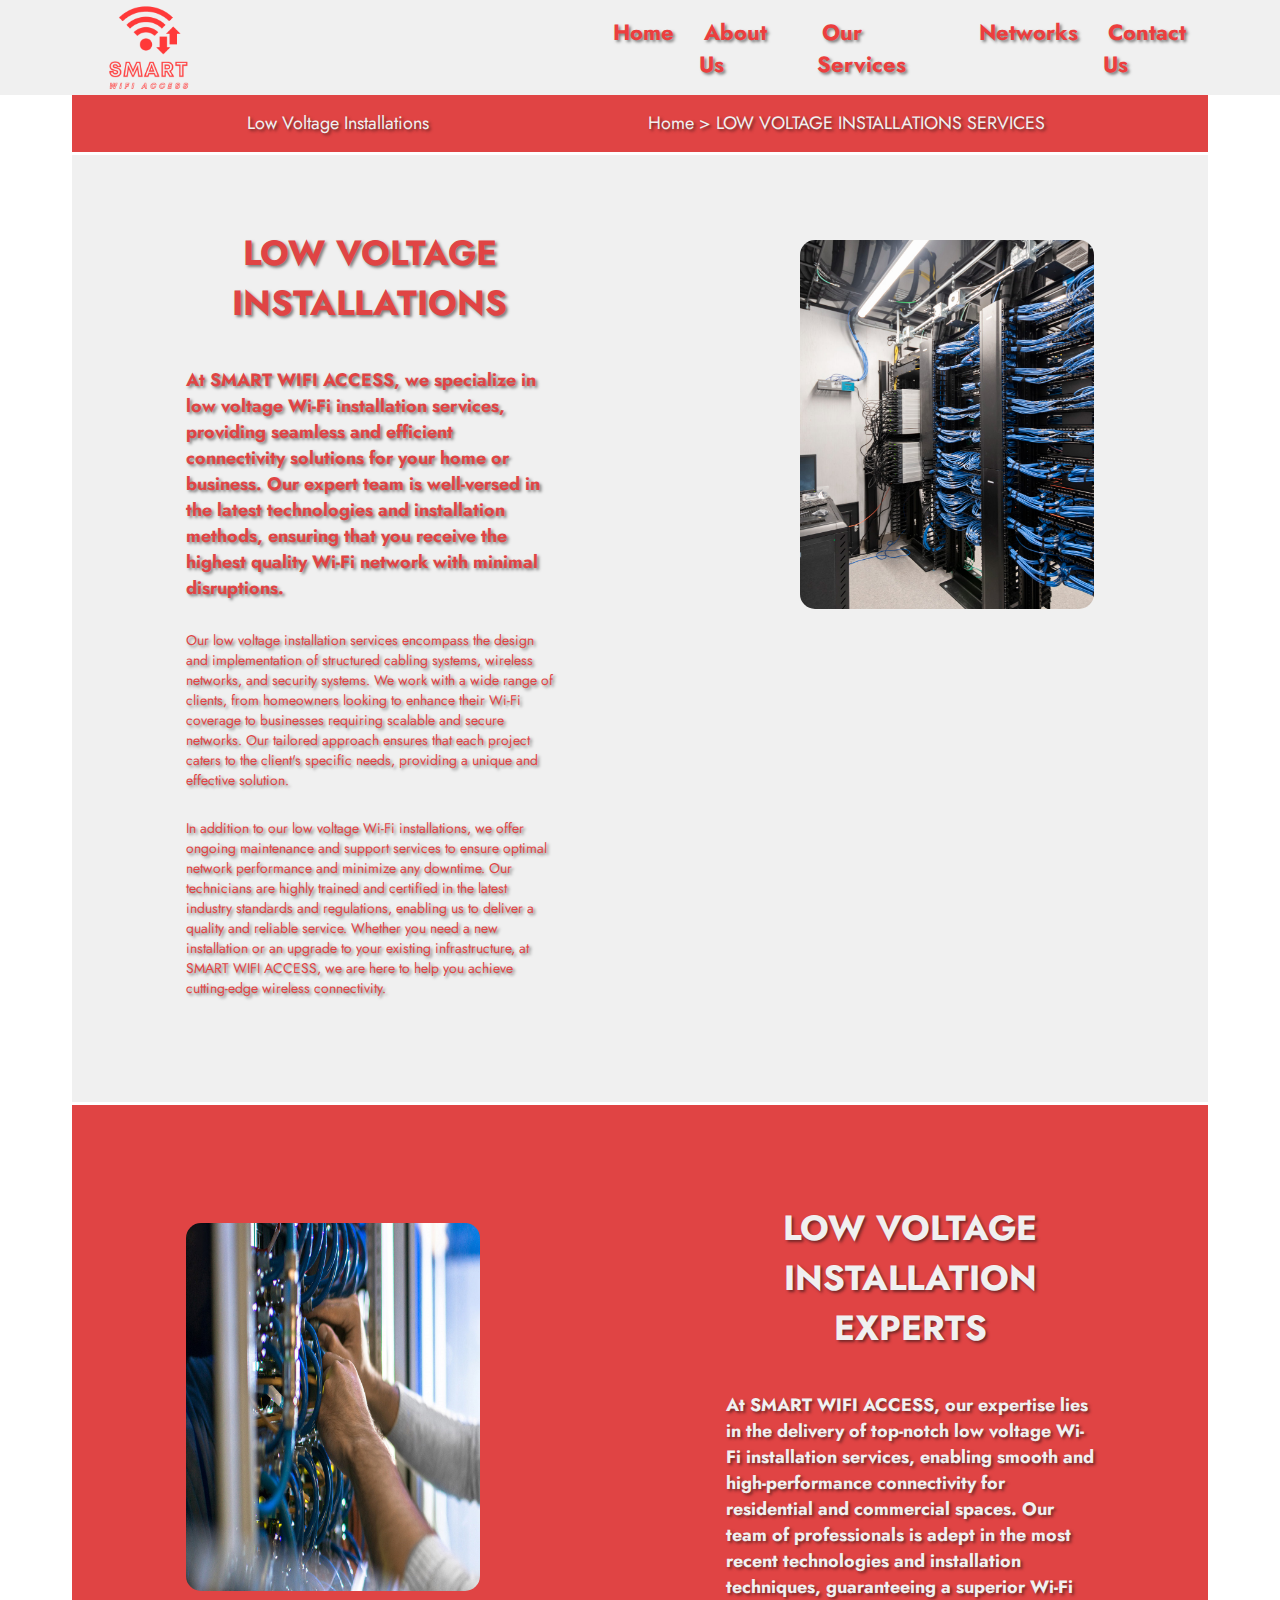
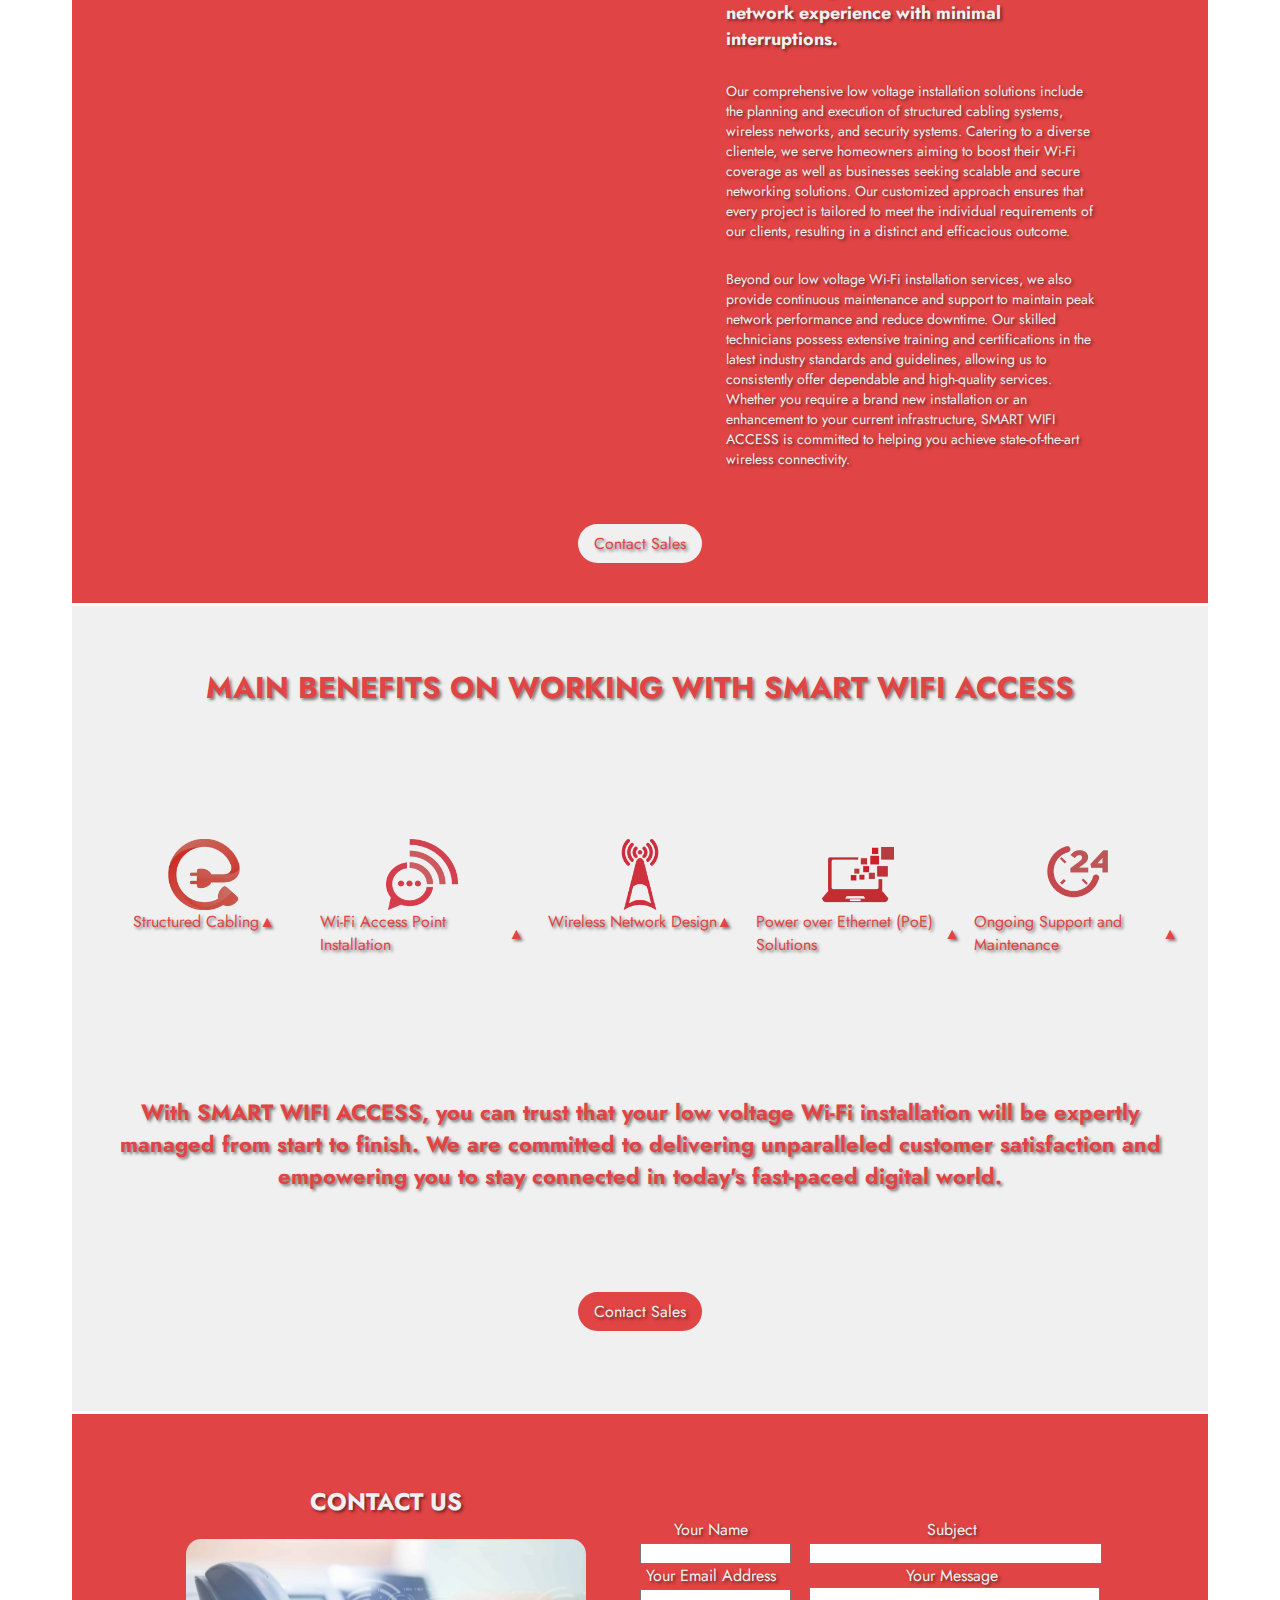
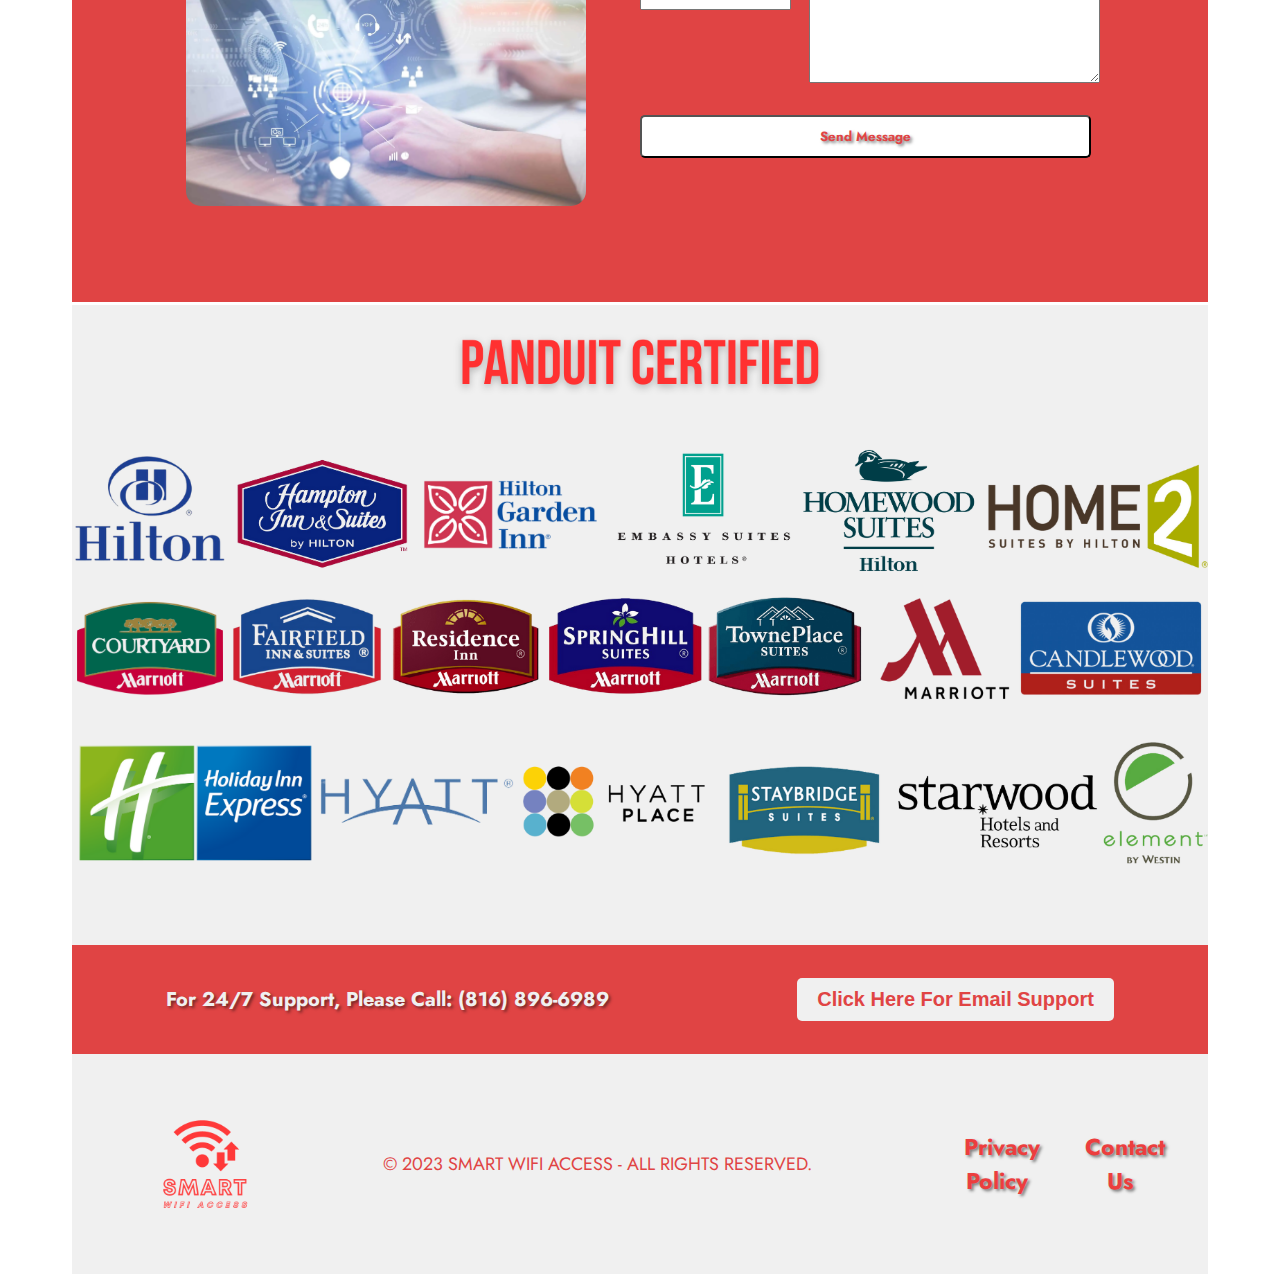
==== avsystems.html @ 321144a5 "[cambiosv2]" ====
<!DOCTYPE html>
<html lang="en">
<head>
    <meta charset="UTF-8">
    <meta name="viewport" content="width=device-width, initial-scale=1.0">
    <meta http-equiv="Cache-Control" content="no-store">
    <meta name="viewport" content="width=device-width, initial-scale=1.0">
    <title>Smart WiFi Access</title>
    <link href="https://fonts.googleapis.com/css2?family=Jost:wght@600&display=swap" rel="stylesheet">
    <link rel="stylesheet" href="avsystems_styles.css">
    <link rel="icon" href="img/Smart logo 1500x1500.png" type="image/x-icon">
    <script src="https://code.jquery.com/jquery-3.6.0.min.js"></script>
</head>
<body>
    <header>
        <div class="logo-container">
          <img src="img/logo500x500.png" alt="Smart WiFi Access Logo" class="logo">
        </div>
        <button id="menu-btn">&#9776;</button>
        <nav class="navbar">
          <ul class="nav-list">
            <li><a href="index">Home</a></li>
            <li class="dropdown">
              <a href="#certifications" class="dropdown-item dropdown-transition">About Us</a>
              <div class="dropdown-content">
                <a href="news" class="dropdown-item dropdown-transition">NEWS</a>
              </div>
            </li>
            <li class="dropdown">
              <a href="#gallery" class="dropdown-item dropdown-transition">Our Services</a>
              <div class="dropdown-content">
                <a href="lowvoltageinstallations" class="dropdown-item dropdown-transition">LOW VOLTAGE INSTALLATIONS</a>
                <a href="pbxinstalls" class="dropdown-item dropdown-transition">PBX INSTALLS</a>
                <a href="networkdesigns" class="dropdown-item dropdown-transition">NETWORK DESIGNS AND INSTALLATIONS</a>
                <a href="lowvoltageequipment" class="dropdown-item dropdown-transition">LOW VOLTAGE EQUIPMENT TESTER AND REPORTS</a>
              </div>
            </li>
            <li class="dropdown">
              <a href="#Panduit" class="dropdown-item dropdown-transition">Networks</a>
              <div class="dropdown-content">
                <a href="testerreports" class="dropdown-item dropdown-transition">TESTER REPORTS AND 24/7 SUPPORT SERVICES</a>
                <a href="cctvtechnology" class="dropdown-item dropdown-transition">CCTV TECHNOLOGY SOLUTIONS</a>
                <a href="avsystems" class="dropdown-item dropdown-transition">CUSTOM A/V SYSTEMS</a>
              </div>
            </li>
            <li><a href="contact">Contact Us</a></li>
          </ul>
        </nav>
      </header>
    <main>
      <section id="separator-bar">
        <div class="separator-left">
            <p>Low Voltage Installations</p>
        </div>
        <div class="separator-right">
            <a href="index">Home</a>
            <span> > LOW VOLTAGE INSTALLATIONS SERVICES</span>
        </div>
    </div>
    </section>
    <section class="section-1">
        <div class="left-column">
          <h1>LOW VOLTAGE INSTALLATIONS</h1>
          <h2>At SMART WIFI ACCESS, we specialize in low voltage Wi-Fi installation services, providing seamless and efficient connectivity solutions for your home or business. Our expert team is well-versed in the latest technologies and installation methods, ensuring that you receive the highest quality Wi-Fi network with minimal disruptions.</h2>
          <p>Our low voltage installation services encompass the design and implementation of structured cabling systems, wireless networks, and security systems. We work with a wide range of clients, from homeowners looking to enhance their Wi-Fi coverage to businesses requiring scalable and secure networks. Our tailored approach ensures that each project caters to the client's specific needs, providing a unique and effective solution.</p>
          <p>In addition to our low voltage Wi-Fi installations, we offer ongoing maintenance and support services to ensure optimal network performance and minimize any downtime. Our technicians are highly trained and certified in the latest industry standards and regulations, enabling us to deliver a quality and reliable service. Whether you need a new installation or an upgrade to your existing infrastructure, at SMART WIFI ACCESS, we are here to help you achieve cutting-edge wireless connectivity.</p>
        </div>
        <div class="right-column">
          <div class="neon-image-container">
            <img src="img/Low Voltage Installations.jpg" alt="Low Voltage Installations">
          </div>
        </div>
      </section>
      <section class="section-3">
        <div class="l-column">
          <div class="neon-image-container">
            <img src="img/Low-Voltage-Wiring.jpg" alt="Low Voltage Installations">
          </div>
        </div>
        <div class="r-column">
          <h1>LOW VOLTAGE INSTALLATION EXPERTS</h1>
          <h2>At SMART WIFI ACCESS, our expertise lies in the delivery of top-notch low voltage Wi-Fi installation services, enabling smooth and high-performance connectivity for residential and commercial spaces. Our team of professionals is adept in the most recent technologies and installation techniques, guaranteeing a superior Wi-Fi network experience with minimal interruptions.</h2>
          <p>Our comprehensive low voltage installation solutions include the planning and execution of structured cabling systems, wireless networks, and security systems. Catering to a diverse clientele, we serve homeowners aiming to boost their Wi-Fi coverage as well as businesses seeking scalable and secure networking solutions. Our customized approach ensures that every project is tailored to meet the individual requirements of our clients, resulting in a distinct and efficacious outcome.</p>
          <p>Beyond our low voltage Wi-Fi installation services, we also provide continuous maintenance and support to maintain peak network performance and reduce downtime. Our skilled technicians possess extensive training and certifications in the latest industry standards and guidelines, allowing us to consistently offer dependable and high-quality services. Whether you require a brand new installation or an enhancement to your current infrastructure, SMART WIFI ACCESS is committed to helping you achieve state-of-the-art wireless connectivity.</p>
        </div>
        <div class="button-container2">
          <a href="contact" class="btn-contact-sales">Contact Sales</a>
        </div>
      </section>
    <section class="section-2">
        <h1>MAIN BENEFITS ON WORKING WITH SMART WIFI ACCESS</h1>
        <div class="grid-container">
            <div class="image-container">
                <img src="img/structured_cabling.png" alt="Instalación 1" onclick="toggleText('texto1')">
                <div class="image-container-text">
                    <span onclick="toggleText('texto1')">Structured Cabling</span>
                    <span class="arrow" onclick="toggleText('texto1')">&#x25B2;</span>
                </div>
            <p id="texto1" class="hidden-text">Our structured cabling solutions ensure that your Wi-Fi network is built on a solid foundation. We meticulously plan and install your network infrastructure, including low voltage cables, patch panels, and cable management systems, for optimal network performance and easy maintenance. This comprehensive approach guarantees stability and scalability for your growing connectivity needs.</p>
        </div>
        <div class="image-container">
            <img src="img/wifiaccesspoint.png" alt="Instalación 2" onclick="toggleText('texto2')">
            <div class="image-container-text">
                <span onclick="toggleText('texto2')">Wi-Fi Access Point Installation</span>
                <span class="arrow" onclick="toggleText('texto2')">&#x25B2;</span>
            </div>
            <p id="texto2" class="hidden-text">Our team expertly installs Wi-Fi access points at strategic locations throughout your property, ensuring optimal coverage and signal strength. We also configure each access point to minimize interference and maximize network performance, resulting in a reliable and efficient wireless network for all users.</p>
        </div>
        <div class="image-container">
            <img src="img/wireless.png" alt="Instalación 3" onclick="toggleText('texto3')">
            <div class="image-container-text">
                <span onclick="toggleText('texto3')">Wireless Network Design</span>
                <span class="arrow" onclick="toggleText('texto3')">&#x25B2;</span>
            </div>
            <p id="texto3" class="hidden-text">We create a customized Wi-Fi network design tailored to your specific needs, taking into account factors such as building layout, material composition, and usage requirements. Our team then optimizes the network to ensure seamless connectivity and high-speed performance, providing a superior user experience for both residential and commercial clients.</p>
        </div>
        <div class="image-container">
            <img src="img/computer.png" alt="Instalación 4" onclick="toggleText('texto4')">
            <div class="image-container-text">
                <span onclick="toggleText('texto4')">Power over Ethernet (PoE) Solutions</span>
                <span class="arrow" onclick="toggleText('texto4')">&#x25B2;</span>
            </div>
            <p id="texto4" class="hidden-text">Experience the convenience of Power over Ethernet (PoE) technology, which allows a single cable to carry both data and electrical power. This streamlined approach simplifies installation, reduces clutter, and saves time, making it the perfect solution for commercial and industrial settings, as well as residential properties with multiple devices.</p>
        </div>
        <div class="image-container">
            <img src="img/support.png" alt="Instalación 5" onclick="toggleText('texto5')">
            <div class="image-container-text">
                <span onclick="toggleText('texto5')">Ongoing Support and Maintenance</span>
                <span class="arrow" onclick="toggleText('texto5')">&#x25B2;</span>
            </div>
            <p id="texto5" class="hidden-text">We offer ongoing support and maintenance services for your Wi-Fi network, including troubleshooting, firmware updates, and performance monitoring. Our dedicated team ensures that your network remains reliable and up-to-date with the latest technology advancements, protecting your investment and ensuring a consistently high-quality connectivity experience.</p>
        </div>
        <h2>With SMART WIFI ACCESS, you can trust that your low voltage Wi-Fi installation will be expertly managed from start to finish. We are committed to delivering unparalleled customer satisfaction and empowering you to stay connected in today's fast-paced digital world.</h2>
        <div class="button-container">
        <a href="contact" class="btn-contact-sales2">Contact Sales</a>
        </div>
    </section>
    <section id="contact">
        <div class="left-column">
            <h2>CONTACT US</h2>
            <div class="neon-image-container">
                <img src="img/Contact.png" alt="contactimage">
            </div>
        </div>
        <div class="right-column">
            <form action="contact_form.php" method="post">
                <div class="form-row">
                    <div class="form-group">
                        <label for="name">Your Name</label>
                        <input type="text" id="name" name="name" required>
                    </div>
                    <div class="form-group">
                        <label for="email">Your Email Address</label>
                        <input type="email" id="email" name="email" required>
                    </div>
                </div>
                <div class="form-row">
                    <div class="form-group">
                        <label for="subject">Subject</label>
                        <input type="text" id="subject" name="subject" required>
                    </div>
                    <div class="form-group">
                        <label for="message">Your Message</label>
                        <textarea id="message" name="message" rows="6" required></textarea>
                    </div>
                </div>
                <button type="submit" class="submit-button">Send Message</button>
            </form>
        </div>
    </section>
    <section id="Panduit">
        <div class="Panduit-Container">
          <a href="contact" class="image-link">
              <img src="img/Panduit Certified (2).png" alt="Panduit-1">
          </a>
    </section>
      <section class="support-section">
        <div class="support-section-left">
            <p>For 24/7 Support, Please Call: (816) 896-6989</p>
        </div>
        <div class="support-section-right">
            <a href="mailto:support@smartwifiaccess.com">
                <button class="email-support-button">Click Here For Email Support</button>
            </a>
        </div>
    </section>
    </main>
    <footer>
        <div class="footer-content">
          <img src="img/logo500x500.png" alt="Smart WiFi Access Logo" class="footer-logo">
          <p class="copyright">&copy; 2023 SMART WIFI ACCESS - ALL RIGHTS RESERVED.</p>
          <nav>
            <ul>
              <li><a href="privacy">Privacy Policy</a></li>
              <li><a href="contact">Contact Us</a></li>
            </ul>
          </nav>
        </div>
        <button id="back-to-top">↑</button>
      </footer>
    <script src="scriptsavsystems.js"></script>
</body>
</html>
---- avsystems_styles.css ----
@font-face {
    font-family: 'CustomFont';
    src: url('font/BebasNeue.ttf') format('truetype');
}

body {
    font-family: 'Jost', sans-serif;
    padding: 0 5%;
    /* Agregar padding a los lados */
}


/* Header */
header {
    display: flex;
    justify-content: space-between;
    align-items: center;
    padding: 10px 5%;
    background-color: #f0f0f0;
    position: fixed;
    width: 90%;
    height: 75px;
    top: 0;
    left: 0;
    right: 0;
    margin: auto;
    z-index: 10;
}

#menu-btn {
    display: none;
    font-size: 1.5rem;
    background: none;
    border: none;
    color: white;
    cursor: pointer;
}

.logo-container {
    display: flex;
    align-items: center;
    height: 100%;
}

.logo {
    width: 35%;
}

.navbar {
    transition: height 0.3s ease-in-out;
}

nav ul {
    display: flex;
    list-style-type: none;
}

nav ul li {
    margin-left: 20px;
    position: relative;
}

nav ul li a {
    font-weight: bold;
    color: rgb(236, 62, 62);
    font-size: calc(1em + 6px);
    /* Aumenta la fuente en 8 puntos */
    text-decoration: none;
    /* Elimina el subrayado de los enlaces */
    transition: all 0.3s ease;
    /* Agrega transición para el cambio de color y sombra de texto */
    padding: 5px;
    text-shadow: 2px 2px 3px rgba(10, 10, 10, 0.5);
}

nav ul li a:hover {
    color: rgb(128, 124, 124);
    /* Cambia el color del enlace al pasar el mouse por encima */
    text-shadow: 2px 2px 3px rgba(255, 255, 255, 0.5);
    /* Sombreado para resaltar el texto sobre el fondo rojo */
}

/* Añade la línea roja de 3px en la parte superior cuando el mouse se posa sobre la opción */
nav ul li:hover::before {
    content: "";
    position: absolute;
    top: -3px;
    left: 0;
    width: 100%;
    height: 3px;
    background-color: rgb(224, 68, 68);
    /* Cambia esto al color que desees */
}

/* Dropdown menu */
.dropdown {
    position: relative;
}

.dropdown-content {
    opacity: 0;
    /* Add this line */
    visibility: hidden;
    /* Add this line */
    position: absolute;
    background-color: #f9f9f9;
    min-width: 160px;
    box-shadow: 0px 8px 16px 0px rgba(0, 0, 0, 0.2);
    z-index: 1;
    transition: opacity 0.4s ease, visibility 0.4s ease;
    /* Modify this line */
}

.dropdown-content a {
    color: rgb(224, 68, 68);
    padding: 12px 16px;
    text-decoration: none;
    display: block;
    font-size: 1em;
}

.dropdown:hover .dropdown-content {
    opacity: 1;
    /* Add this line */
    visibility: visible;
    /* Add this line */
    border-top: 3px solid rgb(224, 68, 68);
}

/* barra separadora */
#separator-bar {
    display: flex;
    justify-content: space-between;
    align-items: center;
    background-color: rgb(224, 68, 68);
    padding: 50px 163px 16px 175px;
    /* Agrega el valor del padding inferior aquí */
    text-shadow: 2px 2px 3px rgba(10, 10, 10, 0.5);
}

.separator-left p,
.separator-right span,
.separator-right a {
    color: #f0f0f0;
    margin: 0;
    font-size: 18px;
}

.separator-right a {
    text-decoration: none;
}

.separator-right a:hover {
    text-decoration: underline;
}

/* Main */
main {
    margin-top: 60px;
}

.section-space {
    height: 20px;
}

/* Section 1 */
.section-1 {
    background-color: #f0f0f0;
    color: rgb(224, 68, 68);
    padding: 50px 10%;
    position: relative;
    padding-bottom: 90px;
    overflow: hidden;
    display: flex;
    flex-direction: row;
    justify-content: space-between;
    align-items: flex-start;
    margin: 3px 0;
    text-shadow: 2px 2px 3px rgba(10, 10, 10, 0.5);
}

.section-1 .left-column {
    display: flex;
    flex-direction: column;
    justify-content: left;
    width: 50%;
}

.section-1 .left-column h1 {
    text-align: center;
    font-size: 35px;
}

.section-1 .left-column h2 {
    text-align: left;
    font-size: 18px;
}

.section-1 .left-column p {
    text-align: left;
    font-size: 14px;
}

.section-1 .right-column {
    display: flex;
    flex-direction: column;
    justify-content: center;
    margin-top: 35px;
    margin-bottom: 30px;
    width: 40%;
    margin-left: 27%;
    /* Agregado para separar la imagen de la columna derecha del texto de la columna izquierda */
}

/* Section 2 */

.section-2 {
    background-color: #f0f0f0;
    color: rgb(224, 68, 68);
    padding: 30px;
    box-sizing: border-box;
    text-shadow: 2px 2px 3px rgba(10, 10, 10, 0.5);
}

.section-2 h1 {
    text-align: center;
    margin-top: 30px;
    margin-bottom: 130px;
    font-size: 30px;
}

.section-2 h2 {
    margin-top: 130px;
    margin-bottom: 100px;
    text-align: center;
    font-size: 22px;
}

.btn-contact-sales {
    display: inline-block;
    background-color: #f0f0f0;
    color: rgb(224, 68, 68);
    padding: 8px 16px;
    text-decoration: none;
    cursor: pointer;
    border-radius: 50px;
    /* Ajusta el valor según la redondez deseada */
}

.btn-contact-sales2 {
    display: inline-block;
    background-color: rgb(224, 68, 68);
    color: #f0f0f0;
    padding: 8px 16px;
    text-decoration: none;
    cursor: pointer;
    border-radius: 50px;
    /* Ajusta el valor según la redondez deseada */
}

.btn-contact-sales:hover {
    background-color: #0f0f0f;
}

.btn-contact-sales2:hover {
    background-color: #0a0a0a;
}

.button-container {
    text-align: center;
    width: 100%;
}

.grid-container {
    display: flex;
    justify-content: space-between;
    flex-wrap: wrap;
    margin-bottom: 50px;

}

.image-container {
    position: relative;
    width: 19%;
    /* Ajusta el ancho según la cantidad de espacio que deseas entre las imágenes */
    margin-bottom: 10px;
}

.image-container img {
    display: block;
    margin: 0 auto;
    /* Centrar la imagen horizontalmente */
    width: 35%;
    /* Ajusta el valor según el tamaño deseado de las imágenes */
}

.image-container-text {
    display: flex;
    /* Ajustar el contenedor para centrar los elementos internos */
    justify-content: center;
    /* Centrar los elementos internos horizontalmente */
    align-items: center;
    /* Centrar los elementos internos verticalmente */
}

.arrow {
    display: inline-block;
    cursor: pointer;
    transition: transform 0.3s ease;
}

.hidden-text {
    display: none;
    position: static;
    /* Cambia a 'static' para mover el texto debajo de las imágenes */
    width: 100%;
    background-color: rgb(224, 68, 68);
    color: #f0f0f0;
    text-shadow: 2px 2px 3px rgba(10, 10, 10, 0.5);
    border-radius: 20px;
    padding: 10px;
    box-sizing: border-box;
    max-height: 0;
    overflow: hidden;
    transition: max-height 0.5s ease-in-out;
    /* Ajusta la duración y la función de tiempo según tus preferencias */
}

/* Section 3 */
.section-3 {
    background-color: rgb(224, 68, 68);
    color: #f0f0f0;
    padding: 50px 10%;
    position: relative;
    padding-bottom: 90px;
    overflow: hidden;
    display: flex;
    flex-direction: row;
    justify-content: space-between;
    align-items: flex-start;
    margin: 3px 0;
    text-shadow: 2px 2px 3px rgba(10, 10, 10, 0.5);
}

.section-3 .r-column {
    display: flex;
    flex-direction: column;
    justify-content: left;
    width: 50%;
    margin-top: 25px;
    margin-bottom: 30px;
}

.section-3 .r-column h1 {
    text-align: center;
    font-size: 35px;
}

.section-3 .r-column h2 {
    text-align: left;
    font-size: 18px;
}

.section-3 .r-column p {
    text-align: left;
    font-size: 14px;
}

.section-3 .l-column {
    display: flex;
    flex-direction: column;
    justify-content: center;
    width: 40%;
    margin-right: 27%;
    margin-top: 68px;
    margin-bottom: 30px;
}

.button-container2 {
    position: absolute;
    bottom: 20px;
    left: 50%;
    transform: translateX(-50%);
    margin-top: 38px;
    margin-bottom: 20px;
}

/* Contact */
#contact {
    background-color: rgb(224, 68, 68);
    color: #f0f0f0;
    padding: 50px 10%;
    position: relative;
    padding-bottom: 90px;
    /* Aumentar el padding-bottom en 3px */
    overflow: hidden;
    display: flex;
    flex-direction: row;
    justify-content: space-between;
    align-items: center;
    margin: 3px 0;
    text-shadow: 2px 2px 3px rgba(10, 10, 10, 0.5);
}

/* Alinear y centrar el contenido de la columna izquierda */
#contact .left-column {
    display: flex;
    flex-direction: column;
    justify-content: left;
}

h2 {
    text-align: center;
    font-weight: bold;
}

/* Centrar el formulario en la columna derecha */
#contact .right-column {
    display: flex;
    flex-direction: column;
    justify-content: center;
    width: 50%;
}

#contact form {
    display: grid;
    grid-template-columns: 1fr 2fr;
    /* divide el formulario en 2 columnas */
    gap: 26px;
    /* espacio entre las filas y columnas */
    text-align: center;
    /* alinea el texto del formulario a la izquierda */
}

#contact input,
#contact textarea {
    width: 100%;
    /* ocupa todo el ancho disponible en su celda */
}

/* Hacer que el botón ocupe las dos columnas */

.submit-button {
    display: block;
    width: 316%;
    padding: 10px;
    background-color: #ffffff;
    border-radius: 5px;
    color: rgb(224, 68, 68);
    font-weight: bold;
    cursor: pointer;
    text-align: center;
    font-family: 'Jost', sans-serif;
    /* Fuente igual que la barra de navegación */
    text-shadow: 2px 2px 3px rgba(10, 10, 10, 0.5);
}

.neon-image-container {
    position: relative;
    width: 100%;
    /* Ajusta el ancho según sea necesario */
    max-width: 400px;
    /* Ajusta el tamaño máximo según sea necesario */
    margin: 0 auto;
    /* Centrar la imagen */
}

.neon-image-container img {
    width: 100%;
    height: auto;
    border-radius: 15px;
    /* Añade bordes redondeados a la imagen */
}

/* Panduit */

#Panduit .Panduit-Container {
    width: 100%;
    /* Establecer el ancho del contenedor al 100% de la página */
}

#Panduit .Panduit-Container img {
    display: block;
    /* Hacer que la imagen se muestre como un elemento de bloque */
    width: 100%;
    /* Establecer el ancho de la imagen al 100% del contenedor */
    height: auto;
    /* Mantener la relación de aspecto de la imagen */
    object-fit: cover;
    /* Asegurar que la imagen mantenga su relación de aspecto al ajustarse al contenedor */
}

.support-section {
    display: flex;
    justify-content: space-around;
    align-items: center;
    padding: 20px 0;
    background-color: rgb(224, 68, 68);
    /* Agregar fondo rojo */
    text-shadow: 2px 2px 3px rgba(10, 10, 10, 0.5);
}

.support-section-left p {
    font-size: 20px;
    font-weight: bold;
    color: #f0f0f0;
    /* Cambiar el color del texto a blanco */
}

.email-support-button {
    font-size: 20px;
    font-weight: bold;
    background-color: #f0f0f0;
    border: none;
    border-radius: 5px;
    padding: 10px 20px;
    cursor: pointer;
    text-decoration: none;
    color: rgb(224, 68, 68)
        /* Cambiar el color del texto a blanco */
}

.email-support-button:hover {
    background-color: #f0f0f0;
}

/* Estilos para el botón de volver al inicio */
#back-to-top {
    display: none;
    position: fixed;
    bottom: 20px;
    right: 20px;
    z-index: 1000;
    /* Agrega un z-index alto para que aparezca por encima de otros elementos */
    background-color: rgb(224, 68, 68);
    color: white;
    font-size: 24px;
    padding: 10px 15px;
    border-radius: 50px;
    cursor: pointer;
}

/* Ajustar el tamaño del botón de volver al inicio */
#back-to-top {
    font-size: 20px;
    padding: 8px 12px;
    border-radius: 40px;
}

/* Estilos para el footer */
footer {
    background-color: #f0f0f0;
    color: rgb(224, 68, 68);
    padding: 20px 3.8%;
    /* Agregar padding a los lados */
    font-family: 'Jost', sans-serif;
    text-shadow: 2px 2px 3px #f0f0f0;
}

.footer-content {
    display: flex;
    align-items: center;
    justify-content: space-between;
    max-width: 100%;
    margin: 0 auto;
}

.footer-logo {
    width: 180px;
}

footer nav {
    font-size: 17px;
    text-align: center;
    display: flex;
    gap: 10px;
}

footer nav ul {
    display: flex;
    gap: 20px;
}

.copyright {
    text-align: center;
    font-size: 18px;
    width: 100%;
    /* Agregar width para que ocupe todo el ancho */
}

/* Responsive CSS */

@media screen and (max-width: 768px) {
    header {
        padding: px 3%;
        margin: 0;
    }

    /* Agrega las siguientes reglas para estirar el ancho de la página */
    body {
        margin: 0;
        padding: 0;
    }

    /* Centra mejor el contenido de la separation bar */
    #separator-bar {
        display: flex;
        flex-direction: column;
        align-items: center;
        text-align: center;
    }

    #separator-bar .separator-left,
    #separator-bar .separator-right {
        display: block;
        width: 100%;
    }

    #separator-bar .separator-right {
        margin-top: 10px;
    }

    #menu-btn {
        display: block;
        background-color: rgb(224, 68, 68);
        border-radius: 5px;
    }

    .navbar {
        display: none;
    }

    .navbar.open {
        display: block;
    }

    .navbar.open ul {
        display: flex;
        flex-direction: column;
        background-color: rgb(224, 68, 68);
        /* Añade un fondo oscuro */
        color: #f0f0f0;
        position: absolute;
        width: 80%;
        /* Ajusta el ancho */
        top: 100%;
        left: 7%;
        /* Centra el menú en el medio */
        padding: 20px;
        /* Añade un espacio alrededor del menú */
        margin: 0;
        text-shadow: 2px 2px 3px rgba(10, 10, 10, 0.5);
        border-radius: 8px;
        /* Redondea las esquinas */
    }

    .navbar.open ul .dropdown-content a {
        color: rgb(224, 68, 68);
        background-color: #f0f0f0;
    }

    .navbar.open ul li {
        list-style: none;
        padding: 10px 0;
    }

    .navbar.open ul li a {
        color: #ffffff;
        /* Cambia el color del texto a blanco */
        font-size: 18px;
        text-decoration: none;
        display: block;
        margin-bottom: 8px;
        /* Añade un espacio entre los enlaces */
    }

    .section-1,
    .section-3 {
        flex-direction: column;
        padding: 30px 5%;
    }

    .section-1 .left-column,
    .section-3 .r-column {
        width: 100%;
    }

    .section-1 .right-column,
    .section-3 .l-column {
        width: 100%;
        margin-left: 0;
        margin-right: 0;
    }

    .grid-container {
        flex-direction: column;
        align-items: center;
    }

    .image-container {
        width: 100%;
        margin-bottom: 20px;
    }

    .image-container img {
        width: 70%;
    }

    .support-section {
        padding: 0 18px; /* Añade 5px de padding a la izquierda y a la derecha */
      }
    
      .section-2 .image-container img {
        width: 25%; /* Hace que las imágenes sean un 50% más pequeñas */
      }

      .section-2 h1 {
        margin-bottom: 60px; /* Añade un espacio de 20px entre las imágenes */
      }

      .section-2 h2 {
        margin-top: 50px; /* Añade un espacio de 20px entre las imágenes */
      }
    
      .section-2 .image-container:not(:last-child) {
        margin-bottom: 100px; /* Añade un espacio de 20px entre las imágenes */
      }
    
      .r-column h2 {
        margin-bottom: 40px; /* Añade un espacio de 20px debajo de cada párrafo */
      }

      .r-column p {
        margin-bottom: 45px; /* Añade un espacio de 20px debajo de cada párrafo */
        font-size: 18px;
      }

      .section-1 .left-column p {
        margin-bottom: 45px; /* Añade un espacio de 20px debajo de cada párrafo */
        font-size: 16px;
      }
      
    #contact {
        flex-direction: column;
    }

    #contact .right-column {
        width: 100%;
    }

    #contact form {
        grid-template-columns: 1fr;
        /* make form a single column */
        gap: 15px;
    }

    .submit-button {
        width: 100%;
    }
}
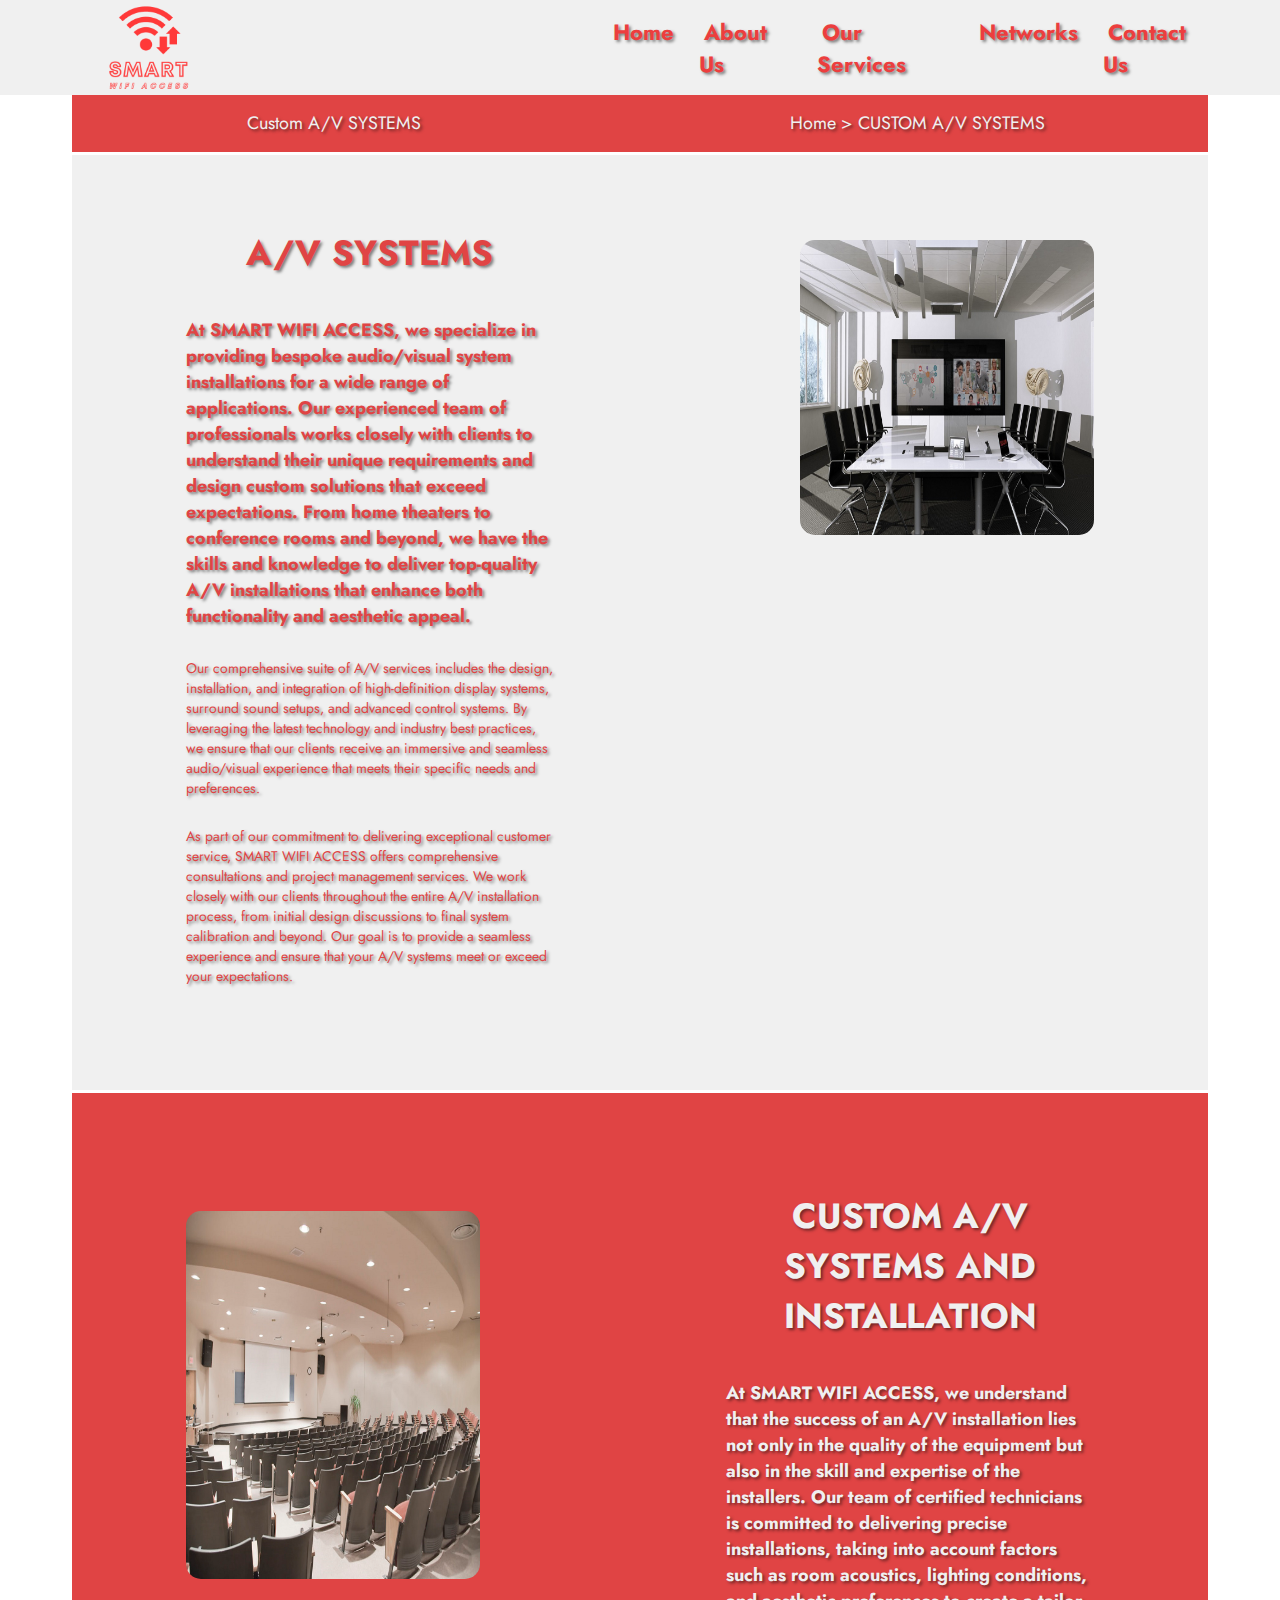
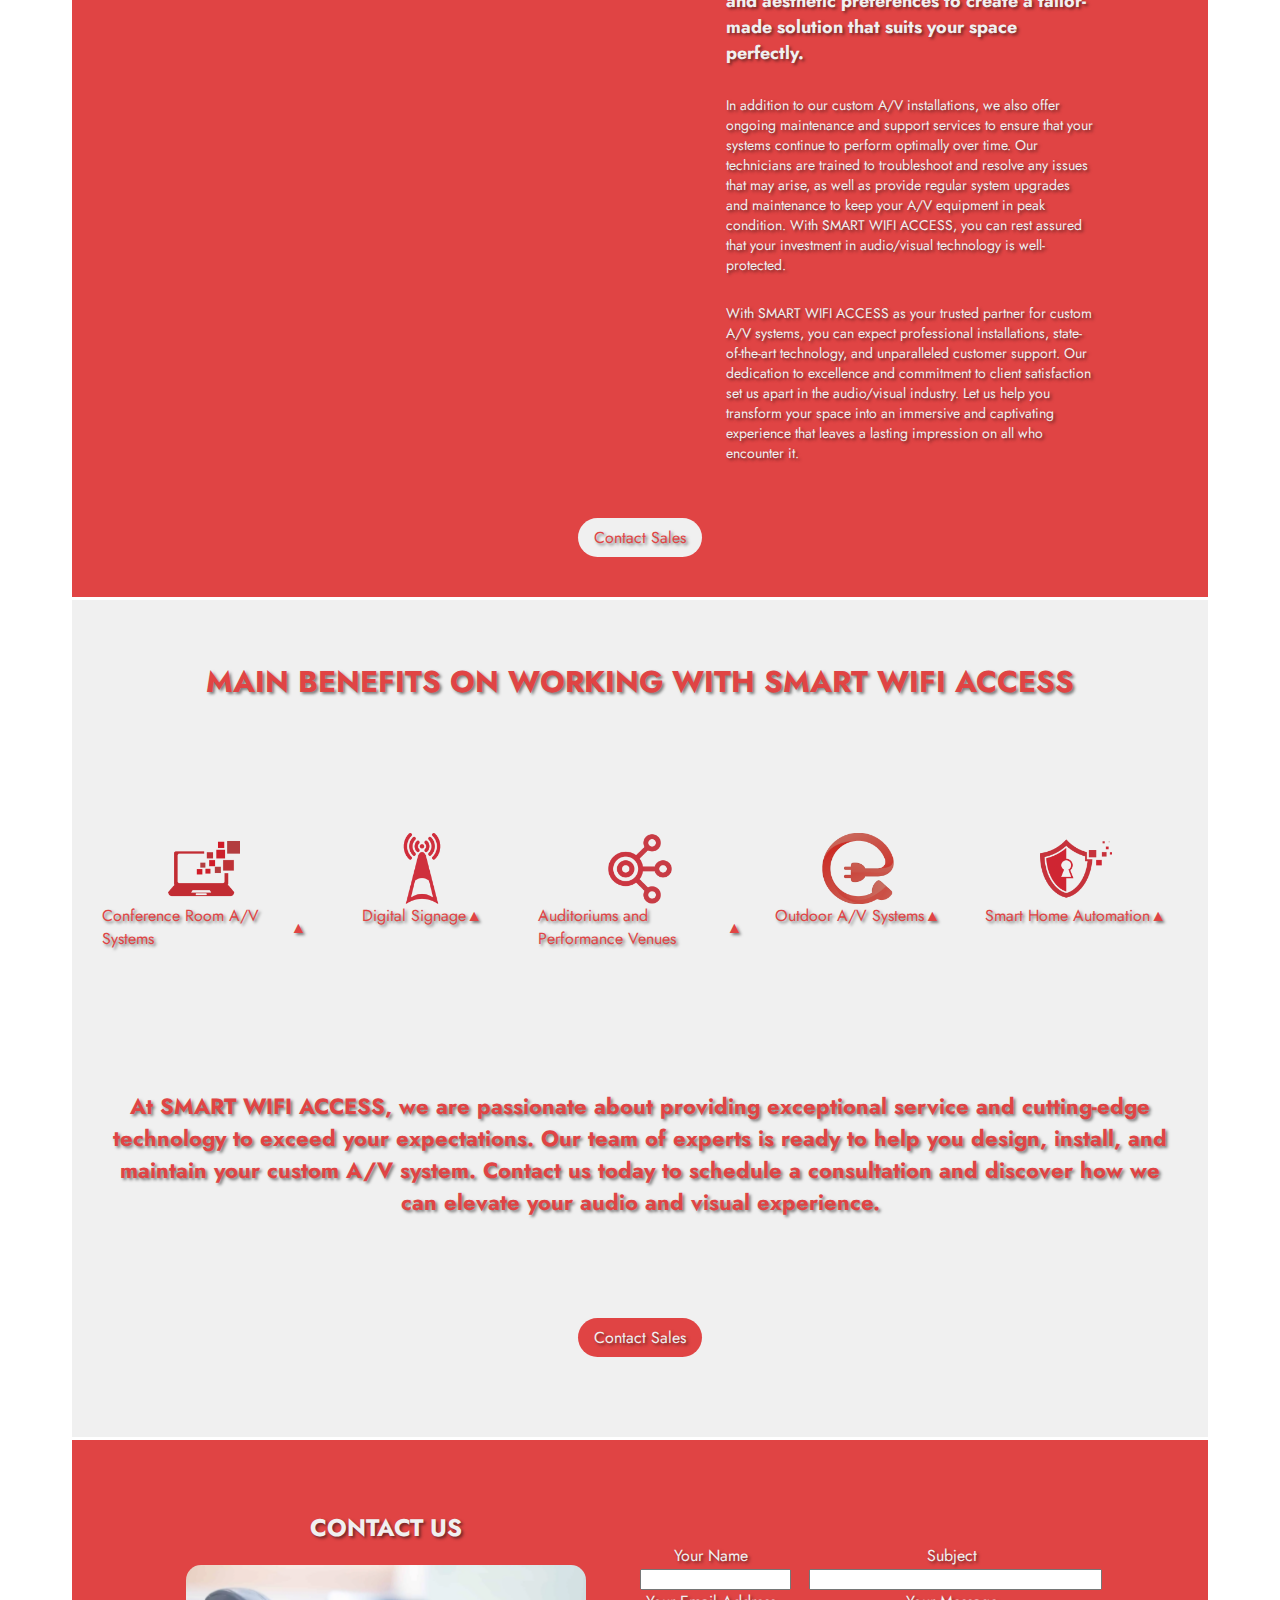
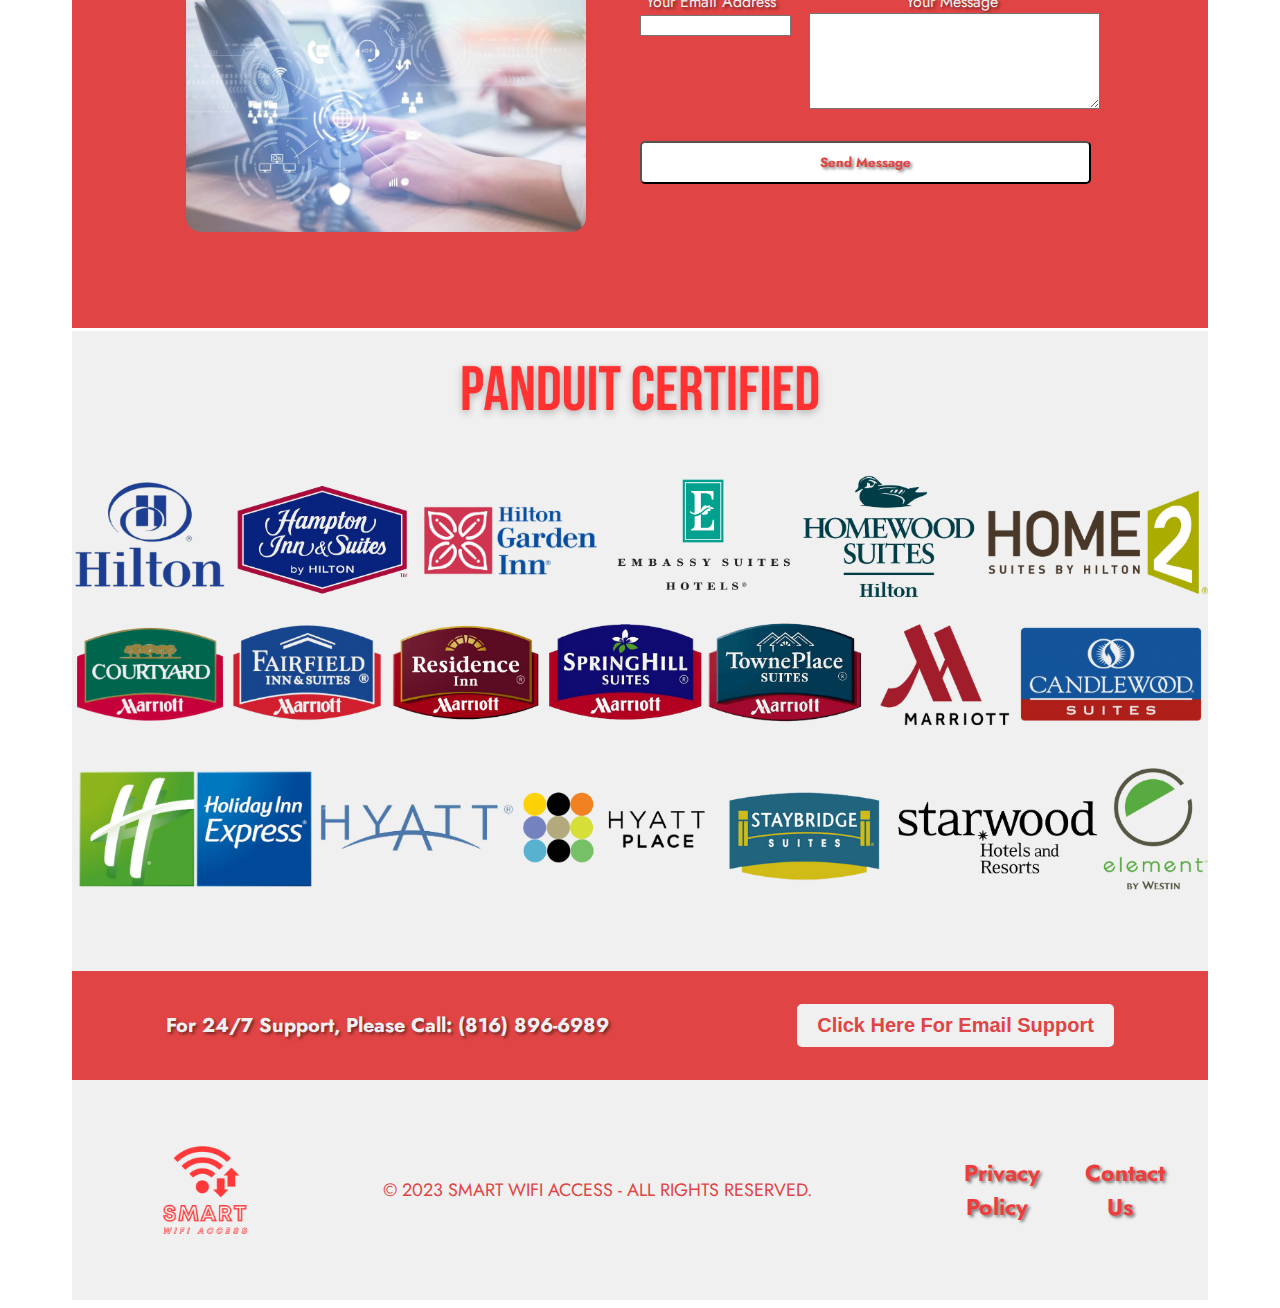
==== commit b168209c: "[cambiosv3]" ====
--- a/avsystems.html
+++ b/avsystems.html
@@ -5,7 +5,7 @@
     <meta name="viewport" content="width=device-width, initial-scale=1.0">
     <meta http-equiv="Cache-Control" content="no-store">
     <meta name="viewport" content="width=device-width, initial-scale=1.0">
-    <title>Smart WiFi Access</title>
+    <title>A/V Systems | SMART WIFI ACCESS</title>
     <link href="https://fonts.googleapis.com/css2?family=Jost:wght@600&display=swap" rel="stylesheet">
     <link rel="stylesheet" href="avsystems_styles.css">
     <link rel="icon" href="img/Smart logo 1500x1500.png" type="image/x-icon">
@@ -14,190 +14,230 @@
 <body>
     <header>
         <div class="logo-container">
-          <img src="img/logo500x500.png" alt="Smart WiFi Access Logo" class="logo">
+            <img src="img/logo500x500.png" alt="Smart WiFi Access Logo" class="logo">
         </div>
         <button id="menu-btn">&#9776;</button>
         <nav class="navbar">
-          <ul class="nav-list">
-            <li><a href="index">Home</a></li>
-            <li class="dropdown">
-              <a href="#certifications" class="dropdown-item dropdown-transition">About Us</a>
-              <div class="dropdown-content">
-                <a href="news" class="dropdown-item dropdown-transition">NEWS</a>
-              </div>
-            </li>
-            <li class="dropdown">
-              <a href="#gallery" class="dropdown-item dropdown-transition">Our Services</a>
-              <div class="dropdown-content">
-                <a href="lowvoltageinstallations" class="dropdown-item dropdown-transition">LOW VOLTAGE INSTALLATIONS</a>
-                <a href="pbxinstalls" class="dropdown-item dropdown-transition">PBX INSTALLS</a>
-                <a href="networkdesigns" class="dropdown-item dropdown-transition">NETWORK DESIGNS AND INSTALLATIONS</a>
-                <a href="lowvoltageequipment" class="dropdown-item dropdown-transition">LOW VOLTAGE EQUIPMENT TESTER AND REPORTS</a>
-              </div>
-            </li>
-            <li class="dropdown">
-              <a href="#Panduit" class="dropdown-item dropdown-transition">Networks</a>
-              <div class="dropdown-content">
-                <a href="testerreports" class="dropdown-item dropdown-transition">TESTER REPORTS AND 24/7 SUPPORT SERVICES</a>
-                <a href="cctvtechnology" class="dropdown-item dropdown-transition">CCTV TECHNOLOGY SOLUTIONS</a>
-                <a href="avsystems" class="dropdown-item dropdown-transition">CUSTOM A/V SYSTEMS</a>
-              </div>
-            </li>
-            <li><a href="contact">Contact Us</a></li>
-          </ul>
+            <ul class="nav-list">
+                <li><a href="index">Home</a></li>
+                <li class="dropdown">
+                    <a href="#certifications" class="dropdown-item dropdown-transition">About Us</a>
+                    <div class="dropdown-content">
+                        <a href="news" class="dropdown-item dropdown-transition">NEWS</a>
+                    </div>
+                </li>
+                <li class="dropdown">
+                    <a href="#gallery" class="dropdown-item dropdown-transition">Our Services</a>
+                    <div class="dropdown-content">
+                        <a href="lowvoltageinstallations" class="dropdown-item dropdown-transition">LOW VOLTAGE
+                            INSTALLATIONS</a>
+                        <a href="pbxinstalls" class="dropdown-item dropdown-transition">PBX INSTALLS</a>
+                        <a href="networkdesigns" class="dropdown-item dropdown-transition">NETWORK DESIGNS AND
+                            INSTALLATIONS</a>
+                        <a href="lowvoltageequipment" class="dropdown-item dropdown-transition">LOW VOLTAGE EQUIPMENT
+                            TESTER AND REPORTS</a>
+                    </div>
+                </li>
+                <li class="dropdown">
+                    <a href="#anduit" class="dropdown-item dropdown-transition">Networks</a>
+                    <div class="dropdown-content">
+                        <a href="testerreports" class="dropdown-item dropdown-transition">TESTER REPORTS AND 24/7
+                            SUPPORT SERVICES</a>
+                        <a href="cctvtechnology" class="dropdown-item dropdown-transition">CCTV TECHNOLOGY SOLUTIONS</a>
+                        <a href="avsystems" class="dropdown-item dropdown-transition">CUSTOM A/V SYSTEMS</a>
+                    </div>
+                </li>
+                <li><a href="contact">Contact Us</a></li>
+            </ul>
         </nav>
-      </header>
+    </header>
     <main>
-      <section id="separator-bar">
-        <div class="separator-left">
-            <p>Low Voltage Installations</p>
-        </div>
-        <div class="separator-right">
-            <a href="index">Home</a>
-            <span> > LOW VOLTAGE INSTALLATIONS SERVICES</span>
-        </div>
-    </div>
-    </section>
-    <section class="section-1">
-        <div class="left-column">
-          <h1>LOW VOLTAGE INSTALLATIONS</h1>
-          <h2>At SMART WIFI ACCESS, we specialize in low voltage Wi-Fi installation services, providing seamless and efficient connectivity solutions for your home or business. Our expert team is well-versed in the latest technologies and installation methods, ensuring that you receive the highest quality Wi-Fi network with minimal disruptions.</h2>
-          <p>Our low voltage installation services encompass the design and implementation of structured cabling systems, wireless networks, and security systems. We work with a wide range of clients, from homeowners looking to enhance their Wi-Fi coverage to businesses requiring scalable and secure networks. Our tailored approach ensures that each project caters to the client's specific needs, providing a unique and effective solution.</p>
-          <p>In addition to our low voltage Wi-Fi installations, we offer ongoing maintenance and support services to ensure optimal network performance and minimize any downtime. Our technicians are highly trained and certified in the latest industry standards and regulations, enabling us to deliver a quality and reliable service. Whether you need a new installation or an upgrade to your existing infrastructure, at SMART WIFI ACCESS, we are here to help you achieve cutting-edge wireless connectivity.</p>
-        </div>
-        <div class="right-column">
-          <div class="neon-image-container">
-            <img src="img/Low Voltage Installations.jpg" alt="Low Voltage Installations">
-          </div>
-        </div>
-      </section>
-      <section class="section-3">
-        <div class="l-column">
-          <div class="neon-image-container">
-            <img src="img/Low-Voltage-Wiring.jpg" alt="Low Voltage Installations">
-          </div>
-        </div>
-        <div class="r-column">
-          <h1>LOW VOLTAGE INSTALLATION EXPERTS</h1>
-          <h2>At SMART WIFI ACCESS, our expertise lies in the delivery of top-notch low voltage Wi-Fi installation services, enabling smooth and high-performance connectivity for residential and commercial spaces. Our team of professionals is adept in the most recent technologies and installation techniques, guaranteeing a superior Wi-Fi network experience with minimal interruptions.</h2>
-          <p>Our comprehensive low voltage installation solutions include the planning and execution of structured cabling systems, wireless networks, and security systems. Catering to a diverse clientele, we serve homeowners aiming to boost their Wi-Fi coverage as well as businesses seeking scalable and secure networking solutions. Our customized approach ensures that every project is tailored to meet the individual requirements of our clients, resulting in a distinct and efficacious outcome.</p>
-          <p>Beyond our low voltage Wi-Fi installation services, we also provide continuous maintenance and support to maintain peak network performance and reduce downtime. Our skilled technicians possess extensive training and certifications in the latest industry standards and guidelines, allowing us to consistently offer dependable and high-quality services. Whether you require a brand new installation or an enhancement to your current infrastructure, SMART WIFI ACCESS is committed to helping you achieve state-of-the-art wireless connectivity.</p>
-        </div>
-        <div class="button-container2">
-          <a href="contact" class="btn-contact-sales">Contact Sales</a>
-        </div>
-      </section>
-    <section class="section-2">
-        <h1>MAIN BENEFITS ON WORKING WITH SMART WIFI ACCESS</h1>
-        <div class="grid-container">
-            <div class="image-container">
-                <img src="img/structured_cabling.png" alt="Instalación 1" onclick="toggleText('texto1')">
-                <div class="image-container-text">
-                    <span onclick="toggleText('texto1')">Structured Cabling</span>
-                    <span class="arrow" onclick="toggleText('texto1')">&#x25B2;</span>
-                </div>
-            <p id="texto1" class="hidden-text">Our structured cabling solutions ensure that your Wi-Fi network is built on a solid foundation. We meticulously plan and install your network infrastructure, including low voltage cables, patch panels, and cable management systems, for optimal network performance and easy maintenance. This comprehensive approach guarantees stability and scalability for your growing connectivity needs.</p>
-        </div>
-        <div class="image-container">
-            <img src="img/wifiaccesspoint.png" alt="Instalación 2" onclick="toggleText('texto2')">
-            <div class="image-container-text">
-                <span onclick="toggleText('texto2')">Wi-Fi Access Point Installation</span>
-                <span class="arrow" onclick="toggleText('texto2')">&#x25B2;</span>
-            </div>
-            <p id="texto2" class="hidden-text">Our team expertly installs Wi-Fi access points at strategic locations throughout your property, ensuring optimal coverage and signal strength. We also configure each access point to minimize interference and maximize network performance, resulting in a reliable and efficient wireless network for all users.</p>
-        </div>
-        <div class="image-container">
-            <img src="img/wireless.png" alt="Instalación 3" onclick="toggleText('texto3')">
-            <div class="image-container-text">
-                <span onclick="toggleText('texto3')">Wireless Network Design</span>
-                <span class="arrow" onclick="toggleText('texto3')">&#x25B2;</span>
-            </div>
-            <p id="texto3" class="hidden-text">We create a customized Wi-Fi network design tailored to your specific needs, taking into account factors such as building layout, material composition, and usage requirements. Our team then optimizes the network to ensure seamless connectivity and high-speed performance, providing a superior user experience for both residential and commercial clients.</p>
-        </div>
-        <div class="image-container">
-            <img src="img/computer.png" alt="Instalación 4" onclick="toggleText('texto4')">
-            <div class="image-container-text">
-                <span onclick="toggleText('texto4')">Power over Ethernet (PoE) Solutions</span>
-                <span class="arrow" onclick="toggleText('texto4')">&#x25B2;</span>
-            </div>
-            <p id="texto4" class="hidden-text">Experience the convenience of Power over Ethernet (PoE) technology, which allows a single cable to carry both data and electrical power. This streamlined approach simplifies installation, reduces clutter, and saves time, making it the perfect solution for commercial and industrial settings, as well as residential properties with multiple devices.</p>
-        </div>
-        <div class="image-container">
-            <img src="img/support.png" alt="Instalación 5" onclick="toggleText('texto5')">
-            <div class="image-container-text">
-                <span onclick="toggleText('texto5')">Ongoing Support and Maintenance</span>
-                <span class="arrow" onclick="toggleText('texto5')">&#x25B2;</span>
-            </div>
-            <p id="texto5" class="hidden-text">We offer ongoing support and maintenance services for your Wi-Fi network, including troubleshooting, firmware updates, and performance monitoring. Our dedicated team ensures that your network remains reliable and up-to-date with the latest technology advancements, protecting your investment and ensuring a consistently high-quality connectivity experience.</p>
-        </div>
-        <h2>With SMART WIFI ACCESS, you can trust that your low voltage Wi-Fi installation will be expertly managed from start to finish. We are committed to delivering unparalleled customer satisfaction and empowering you to stay connected in today's fast-paced digital world.</h2>
-        <div class="button-container">
-        <a href="contact" class="btn-contact-sales2">Contact Sales</a>
-        </div>
-    </section>
-    <section id="contact">
-        <div class="left-column">
-            <h2>CONTACT US</h2>
-            <div class="neon-image-container">
-                <img src="img/Contact.png" alt="contactimage">
-            </div>
-        </div>
-        <div class="right-column">
-            <form action="contact_form.php" method="post">
-                <div class="form-row">
-                    <div class="form-group">
-                        <label for="name">Your Name</label>
-                        <input type="text" id="name" name="name" required>
-                    </div>
-                    <div class="form-group">
-                        <label for="email">Your Email Address</label>
-                        <input type="email" id="email" name="email" required>
-                    </div>
-                </div>
-                <div class="form-row">
-                    <div class="form-group">
-                        <label for="subject">Subject</label>
-                        <input type="text" id="subject" name="subject" required>
-                    </div>
-                    <div class="form-group">
-                        <label for="message">Your Message</label>
-                        <textarea id="message" name="message" rows="6" required></textarea>
-                    </div>
-                </div>
-                <button type="submit" class="submit-button">Send Message</button>
-            </form>
-        </div>
-    </section>
-    <section id="Panduit">
-        <div class="Panduit-Container">
-          <a href="contact" class="image-link">
-              <img src="img/Panduit Certified (2).png" alt="Panduit-1">
-          </a>
-    </section>
-      <section class="support-section">
-        <div class="support-section-left">
-            <p>For 24/7 Support, Please Call: (816) 896-6989</p>
-        </div>
-        <div class="support-section-right">
-            <a href="mailto:support@smartwifiaccess.com">
-                <button class="email-support-button">Click Here For Email Support</button>
-            </a>
-        </div>
-    </section>
+        <section id="separator-bar">
+            <div class="separator-left">
+                <p>Custom A/V SYSTEMS</p>
+            </div>
+            <div class="separator-right">
+                <a href="index">Home</a>
+                <span> > CUSTOM A/V SYSTEMS</span>
+            </div>
+            </div>
+        </section>
+        <section class="section-1">
+            <div class="left-column">
+                <h1>A/V SYSTEMS</h1>
+                <h2>At SMART WIFI ACCESS, we specialize in providing bespoke audio/visual system installations for a
+                    wide range of applications. Our experienced team of professionals works closely with clients to
+                    understand their unique requirements and design custom solutions that exceed expectations. From home
+                    theaters to conference rooms and beyond, we have the skills and knowledge to deliver top-quality A/V
+                    installations that enhance both functionality and aesthetic appeal.</h2>
+                <p>Our comprehensive suite of A/V services includes the design, installation, and integration of
+                    high-definition display systems, surround sound setups, and advanced control systems. By leveraging
+                    the latest technology and industry best practices, we ensure that our clients receive an immersive
+                    and seamless audio/visual experience that meets their specific needs and preferences.</p>
+                <p>As part of our commitment to delivering exceptional customer service, SMART WIFI ACCESS offers
+                    comprehensive consultations and project management services. We work closely with our clients
+                    throughout the entire A/V installation process, from initial design discussions to final system
+                    calibration and beyond. Our goal is to provide a seamless experience and ensure that your A/V
+                    systems meet or exceed your expectations.</p>
+            </div>
+            <div class="right-column">
+                <div class="neon-image-container">
+                    <img src="img/AV_design.jpg" alt="Low Voltage Installations">
+                </div>
+            </div>
+        </section>
+        <section class="section-3">
+            <div class="l-column">
+                <div class="neon-image-container">
+                    <img src="img/avs2.jpg" alt="Low Voltage Installations">
+                </div>
+            </div>
+            <div class="r-column">
+                <h1>CUSTOM A/V SYSTEMS AND INSTALLATION</h1>
+                <h2>At SMART WIFI ACCESS, we understand that the success of an A/V installation lies not only in the
+                    quality of the equipment but also in the skill and expertise of the installers. Our team of
+                    certified technicians is committed to delivering precise installations, taking into account factors
+                    such as room acoustics, lighting conditions, and aesthetic preferences to create a tailor-made
+                    solution that suits your space perfectly.</h2>
+                <p>In addition to our custom A/V installations, we also offer ongoing maintenance and support services
+                    to ensure that your systems continue to perform optimally over time. Our technicians are trained to
+                    troubleshoot and resolve any issues that may arise, as well as provide regular system upgrades and
+                    maintenance to keep your A/V equipment in peak condition. With SMART WIFI ACCESS, you can rest
+                    assured that your investment in audio/visual technology is well-protected.</p>
+                <p>With SMART WIFI ACCESS as your trusted partner for custom A/V systems, you can expect professional
+                    installations, state-of-the-art technology, and unparalleled customer support. Our dedication to
+                    excellence and commitment to client satisfaction set us apart in the audio/visual industry. Let us
+                    help you transform your space into an immersive and captivating experience that leaves a lasting
+                    impression on all who encounter it.</p>
+            </div>
+            <div class="button-container2">
+                <a href="contact" class="btn-contact-sales">Contact Sales</a>
+            </div>
+        </section>
+        <section class="section-2">
+            <h1>MAIN BENEFITS ON WORKING WITH SMART WIFI ACCESS</h1>
+            <div class="grid-container">
+                <div class="image-container">
+                    <img src="img/computer.png" alt="Instalación 1" onclick="toggleText('texto1')">
+                    <div class="image-container-text">
+                        <span onclick="toggleText('texto1')">Conference Room A/V Systems</span>
+                        <span class="arrow" onclick="toggleText('texto1')">&#x25B2;</span>
+                    </div>
+                    <p id="texto1" class="hidden-text">Enhance productivity and collaboration with our advanced A/V
+                        solutions for your office or conference room. From video conferencing equipment to projection
+                        systems and audio setups, we'll ensure your meetings run smoothly and effectively.</p>
+                </div>
+                <div class="image-container">
+                    <img src="img/wireless.png" alt="Instalación 2" onclick="toggleText('texto2')">
+                    <div class="image-container-text">
+                        <span onclick="toggleText('texto2')">Digital Signage</span>
+                        <span class="arrow" onclick="toggleText('texto2')">&#x25B2;</span>
+                    </div>
+                    <p id="texto2" class="hidden-text">Make a statement with our innovative digital signage solutions,
+                        perfect for retail stores, restaurants, hotels, and corporate environments. Capture the
+                        attention of your audience with dynamic and engaging visual content.</p>
+                </div>
+                <div class="image-container">
+                    <img src="img/network_design.png" alt="Instalación 3" onclick="toggleText('texto3')">
+                    <div class="image-container-text">
+                        <span onclick="toggleText('texto3')">Auditoriums and Performance Venues</span>
+                        <span class="arrow" onclick="toggleText('texto3')">&#x25B2;</span>
+                    </div>
+                    <p id="texto3" class="hidden-text">Deliver unforgettable live events with our professional-grade A/V
+                        installations for auditoriums and performance venues. From concerts to plays and presentations,
+                        our solutions ensure every attendee enjoys an immersive experience.</p>
+                </div>
+                <div class="image-container">
+                    <img src="img/structured_cabling.png" alt="Instalación 4" onclick="toggleText('texto4')">
+                    <div class="image-container-text">
+                        <span onclick="toggleText('texto4')">Outdoor A/V Systems</span>
+                        <span class="arrow" onclick="toggleText('texto4')">&#x25B2;</span>
+                    </div>
+                    <p id="texto4" class="hidden-text">Extend your entertainment options to the great outdoors with our
+                        weather-resistant A/V solutions. Enjoy high-quality sound and visuals in your backyard, patio,
+                        or poolside retreat.</p>
+                </div>
+                <div class="image-container">
+                    <img src="img/security.png" alt="Instalación 5" onclick="toggleText('texto5')">
+                    <div class="image-container-text">
+                        <span onclick="toggleText('texto5')">Smart Home Automation</span>
+                        <span class="arrow" onclick="toggleText('texto5')">&#x25B2;</span>
+                    </div>
+                    <p id="texto5" class="hidden-text">Integrate your A/V components seamlessly with our smart home
+                        automation solutions. Control your lighting, climate, security, and entertainment systems
+                        effortlessly through a single interface.</p>
+                </div>
+                <h2>At SMART WIFI ACCESS, we are passionate about providing exceptional service and cutting-edge
+                    technology to exceed your expectations. Our team of experts is ready to help you design, install,
+                    and maintain your custom A/V system. Contact us today to schedule a consultation and discover how we
+                    can elevate your audio and visual experience.</h2>
+                <div class="button-container">
+                    <a href="contact" class="btn-contact-sales2">Contact Sales</a>
+                </div>
+        </section>
+        <section id="contact">
+            <div class="left-column">
+                <h2>CONTACT US</h2>
+                <div class="neon-image-container">
+                    <img src="img/Contact.png" alt="contactimage">
+                </div>
+            </div>
+            <div class="right-column">
+                <form action="contact_form.php" method="post">
+                    <div class="form-row">
+                        <div class="form-group">
+                            <label for="name">Your Name</label>
+                            <input type="text" id="name" name="name" required>
+                        </div>
+                        <div class="form-group">
+                            <label for="email">Your Email Address</label>
+                            <input type="email" id="email" name="email" required>
+                        </div>
+                    </div>
+                    <div class="form-row">
+                        <div class="form-group">
+                            <label for="subject">Subject</label>
+                            <input type="text" id="subject" name="subject" required>
+                        </div>
+                        <div class="form-group">
+                            <label for="message">Your Message</label>
+                            <textarea id="message" name="message" rows="6" required></textarea>
+                        </div>
+                    </div>
+                    <button type="submit" class="submit-button">Send Message</button>
+                </form>
+            </div>
+        </section>
+        <section id="Panduit">
+            <div class="Panduit-Container">
+                <a href="contact" class="image-link">
+                    <img src="img/Panduit Certified (2).png" alt="Panduit-1">
+                </a>
+        </section>
+        <section class="support-section">
+            <div class="support-section-left">
+                <p>For 24/7 Support, Please Call: (816) 896-6989</p>
+            </div>
+            <div class="support-section-right">
+                <a href="mailto:support@smartwifiaccess.com">
+                    <button class="email-support-button">Click Here For Email Support</button>
+                </a>
+            </div>
+        </section>
     </main>
     <footer>
         <div class="footer-content">
-          <img src="img/logo500x500.png" alt="Smart WiFi Access Logo" class="footer-logo">
-          <p class="copyright">&copy; 2023 SMART WIFI ACCESS - ALL RIGHTS RESERVED.</p>
-          <nav>
-            <ul>
-              <li><a href="privacy">Privacy Policy</a></li>
-              <li><a href="contact">Contact Us</a></li>
-            </ul>
-          </nav>
+            <img src="img/logo500x500.png" alt="Smart WiFi Access Logo" class="footer-logo">
+            <p class="copyright">&copy; 2023 SMART WIFI ACCESS - ALL RIGHTS RESERVED.</p>
+            <nav>
+                <ul>
+                    <li><a href="privacy">Privacy Policy</a></li>
+                    <li><a href="contact">Contact Us</a></li>
+                </ul>
+            </nav>
         </div>
         <button id="back-to-top">↑</button>
-      </footer>
+    </footer>
     <script src="scriptsavsystems.js"></script>
 </body>
 </html>